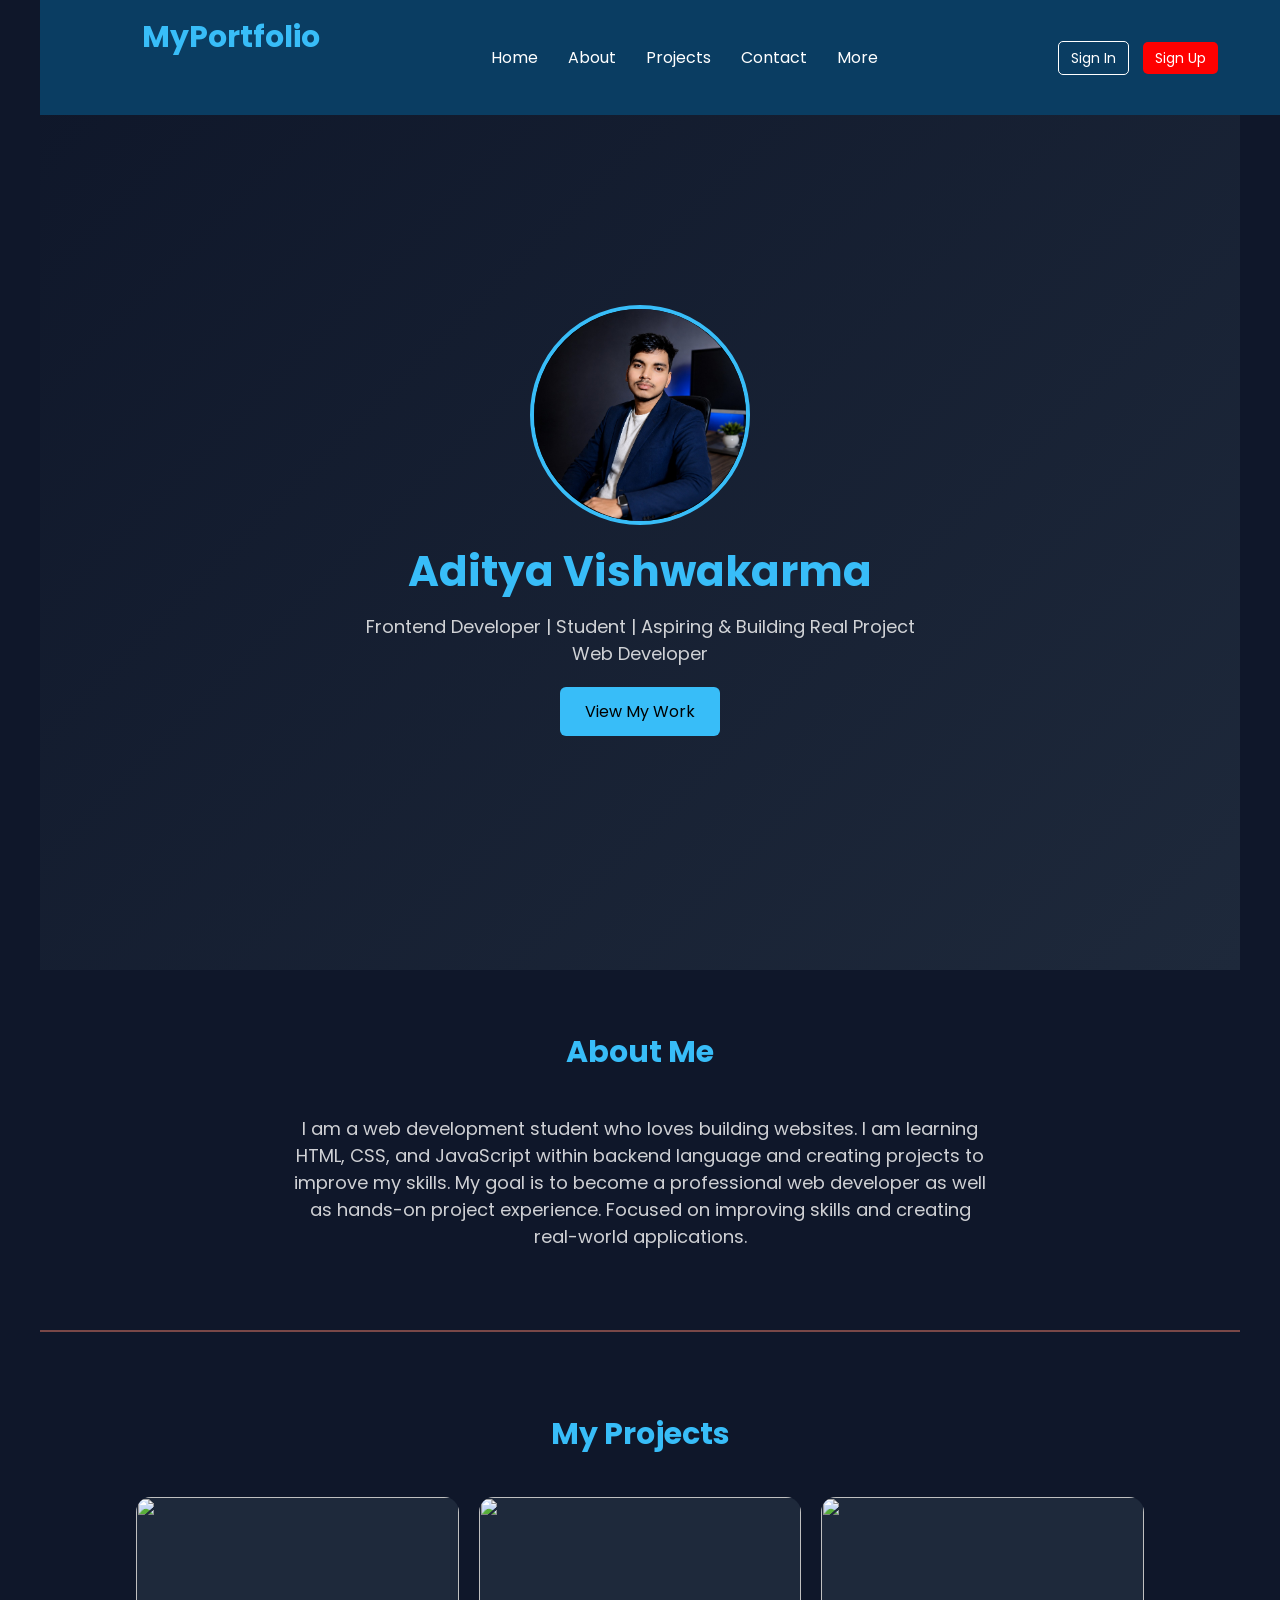
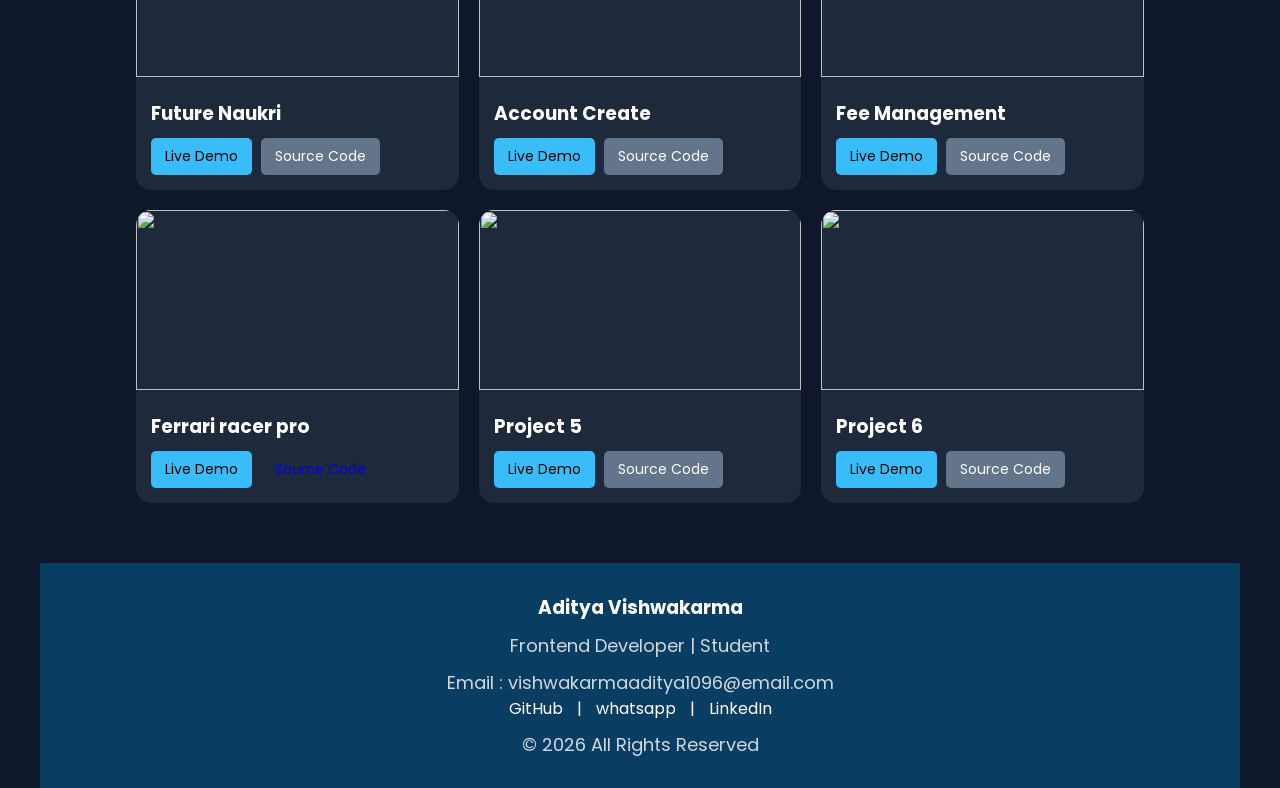
==== index.html @ 9da5fdfc "Update index.html" ====
<!DOCTYPE html>
<html lang="en">
<head>
<meta charset="UTF-8">
<meta name="viewport" content="width=1200">
<title>Responsive Portfolio</title>

<link href="https://fonts.googleapis.com/css2?family=Poppins:wght@300;400;600;700&display=swap" rel="stylesheet">

<style>
    html, body {
        margin: 0;
        padding: 0;
        min-width: 1200px;
    }
    body {
        font-family: Arial, sans-serif;
    }
    .container {
        width: 1200px;
        margin: auto;
    }
    .navbar {
  display: flex;
  justify-content: space-between;
  align-items: center;
  padding: 15px 8%;
  background: #0a3d62;
  color: white;
  position: fixed;
  width: 100%;
  top: 0;
  z-index: 1000;
}

/* Logo */
.logo {
  font-size: 22px;
  font-weight: bold;
}

/* Menu */
.menu {
  list-style: none;
  display: flex;
}

.menu li {
  margin: 0 15px;
}

.menu a {
  color: white;
  text-decoration: none;
  position: relative;
  transition: 0.3s;
}

/* Underline animation */
.menu a::after {
  content: "";
  position: absolute;
  width: 0%;
  height: 2px;
  background: red;
  left: 0;
  bottom: -5px;
  transition: 0.3s;
}

.menu a:hover::after {
  width: 100%;
}

/* Buttons */
.auth-buttons a {
  margin-left: 10px;
  padding: 6px 12px;
  border-radius: 5px;
  text-decoration: none;
  font-size: 14px;
}

/* Sign In */
.signin {
  color: white;
  border: 1px solid white;
}

.signin:hover {
  background: white;
  color: black;
}

/* Sign Up */
.signup {
  background: red;
  color: white;
}

.signup:hover {
  background: darkred;
}

/* Header adjust */
header {
  margin-top: 70px;
}


*{margin:0;padding:0;box-sizing:border-box;font-family:'Poppins',sans-serif;}

body{
  background:#0f172a;
  color:white;
  scroll-behavior:smooth;
}

header{
  height:100vh;
  display:flex;
  justify-content:center;
  align-items:center;
  flex-direction:column;
  background:linear-gradient(135deg,#0f172a,#1e293b);
  text-align:center;
  padding:20px;
}

header img{
  width:220px;
  border-radius:50%;
  border:4px solid #38bdf8;
  animation: float 3s infinite ease-in-out;
}

@keyframes float{
  0%{transform:translateY(0)}
  50%{transform:translateY(-10px)}
  100%{transform:translateY(0)}
}

h1{
  font-size:clamp(28px,5vw,42px);
  color:#38bdf8;
  margin-top:15px;
}

p{opacity:0.8;margin-top:10px;font-size:clamp(14px,2.5vw,18px);}

.btn{
  margin-top:20px;
  padding:12px 25px;
  background:#38bdf8;
  color:black;
  border-radius:6px;
  text-decoration:none;
  transition:0.3s;
  display:inline-block;
}

.btn:hover{
  transform:scale(1.1);
  background:#0ea5e9;
}

section{padding:60px 8%;}

h2{
  text-align:center;
  margin-bottom:40px;
  color:#38bdf8;
  font-size:clamp(22px,4vw,30px);
}

.about{
  max-width:700px;
  margin:auto;
  text-align:center;
}
hr {
  border: none;
  height: 2px;
 
  background: #794848;
  margin: 20px 0;
}

.projects{
  display:grid;
  grid-template-columns:repeat(auto-fit,minmax(250px,1fr));
  gap:20px;
}
.project img {
  width: 100%;
  height: 200px;
  object-fit: cover;
  border-radius: 10px;
}

.card{
  background:#1e293b;
  border-radius:15px;
  overflow:hidden;
  transition:0.4s;
}

.card:hover{
  transform:translateY(-10px) scale(1.02);
  box-shadow:0 15px 30px rgba(0,0,0,0.6);
}

.card img{
  width:100%;
  height:180px;
  object-fit:cover;
}

.card-content{
  padding:15px;
}

.buttons a{
  display:inline-block;
  margin-top:10px;
  margin-right:5px;
  padding:8px 14px;
  border-radius:5px;
  text-decoration:none;
  font-size:14px;
  transition:0.3s;
}

/* Live Demo Button */
.live-btn{
  background:#38bdf8;
  color:black;
}

.live-btn:hover{
  background:red;
  color:white;
  transform:scale(1.1);
}

/* Code Button */
.code-btn{
  background:#64748b;
  color:white;
}

.code-btn:hover{
  background:#94a3b8;
}

.hidden{
  opacity:0;
  transform:translateY(40px);
  transition:all 0.8s ease;
}

.show{
  opacity:1;
  transform:translateY(0);
}

footer {
  background: #0a3d62;
  color: white;
  text-align: center;
  padding: 30px;
}

footer a {
  color: white;
  text-decoration: none;
  margin: 0 10px;
}

footer a:hover {
  color: red;
}
</style>
</head>

<body> 
    <div class="container">
   <nav class="navbar">
  <h2 class="Aditya">MyPortfolio</h2>

  <ul class="menu">
    <li><a href="#">Home</a></li>
    <li><a href="#about">About</a></li>
    <li><a href="#projects">Projects</a></li>
    <li><a href="#contact">Contact</a></li>
     <li><a href="#contact">More</a></li>
  </ul>

  <div class="auth-buttons">
    <a href="sign in.html" class="signin">Sign In</a>
    <a href="sign up.html" class="signup">Sign Up</a>
  </div>
</nav>
<header>
  <img src="photo.png.jpeg" alt="meri photo">
  <h1>Aditya Vishwakarma</h1>
  <p>Frontend Developer | Student | Aspiring & Building Real Project <br> Web Developer</p>
  <a href="#projects" class="btn">View My Work</a>
</header>

<section class="hidden">
  <h2>About Me</h2>
  <div class="about">
    <p>
I am a web development student who loves building websites. 
I am learning HTML, CSS, and JavaScript within backend language and creating projects to improve my skills. 
My goal is to become a professional web developer as well as  hands-on project experience. 
Focused on improving skills and creating real-world applications.
</p>
  </div>
</section><hr>

<section id="projects" class="hidden">
  <h2>My Projects</h2>

  <div class="projects">

    <!-- 6 Projects -->

    <div class="card">
      <img src="project 1.png">
      <div class="card-content">
        <h3>Future Naukri</h3>
        <div class="buttons">
          <a href="Naukari.html" class="live-btn">Live Demo</a>
          <a href="https://github.com/Aditya222142/resume/blob/main/Naukari.html" class="code-btn">Source Code</a>
        </div>
      </div>
    </div>

    <div class="card">
      <img src="project 2.png">
      <div class="card-content">
        <h3>Account Create</h3>
        <div class="buttons">
          <a href="signinBox.html" class="live-btn">Live Demo</a>
          <a href="https://github.com/Aditya222142/resume/blob/main/signinBox.html" class="code-btn">Source Code</a>
        </div>
      </div>
    </div>

    <div class="card">
      <img src="project 3.png">
      <div class="card-content">
        <h3>Fee Management</h3>
        <div class="buttons">
          <a href="collage.html" class="live-btn">Live Demo</a>
          <a href="https://raw.githubusercontent.com/Aditya222142/resume/refs/heads/main/collage.html" class="code-btn">Source Code</a>
        </div>
      </div>
    </div>

    <div class="card">
      <img src="Cargame.png">
      <div class="card-content">
        <h3>Ferrari racer pro</h3>
        <div class="buttons">
          <a href="Cargame.html" class="live-btn">Live Demo</a>
          <a href=" https://www.google.com">Source Code</a>
        </div>
      </div>
    </div>

    <div class="card">
      <img src="images/project5.png">
      <div class="card-content">
        <h3>Project 5</h3>
        <div class="buttons">
          <a href="sarkariskim.html/sarkariskim.html" class="live-btn">Live Demo</a>
          <a href="#" class="code-btn">Source Code</a>
        </div>
      </div>
    </div>

    <div class="card">
      <img src="images/project6.png">
      <div class="card-content">
        <h3>Project 6</h3>
        <div class="buttons">
          <a href="znovafox.html" class="live-btn">Live Demo</a>
          <a href="#" class="code-btn">Source Code</a>
        </div>
      </div>
    </div>

  </div>
</section>

<footer>

  <h3>Aditya Vishwakarma</h3>

  <p>Frontend Developer | Student</p>

  <p>Email : vishwakarmaaditya1096@email.com</p>

  <div>
    <a href="#">GitHub</a> |
    <a href="#">whatsapp</a> |
    <a href="#">LinkedIn</a>
  </div>

  <p>© 2026 All Rights Reserved</p>

</footer>

<script>
const observer = new IntersectionObserver((entries)=>{
  entries.forEach(entry=>{
    if(entry.isIntersecting){
      entry.target.classList.add('show');
    }
  });
});

const hiddenElements = document.querySelectorAll('.hidden');
hiddenElements.forEach(el=>observer.observe(el));
</script>

</body>
</html>
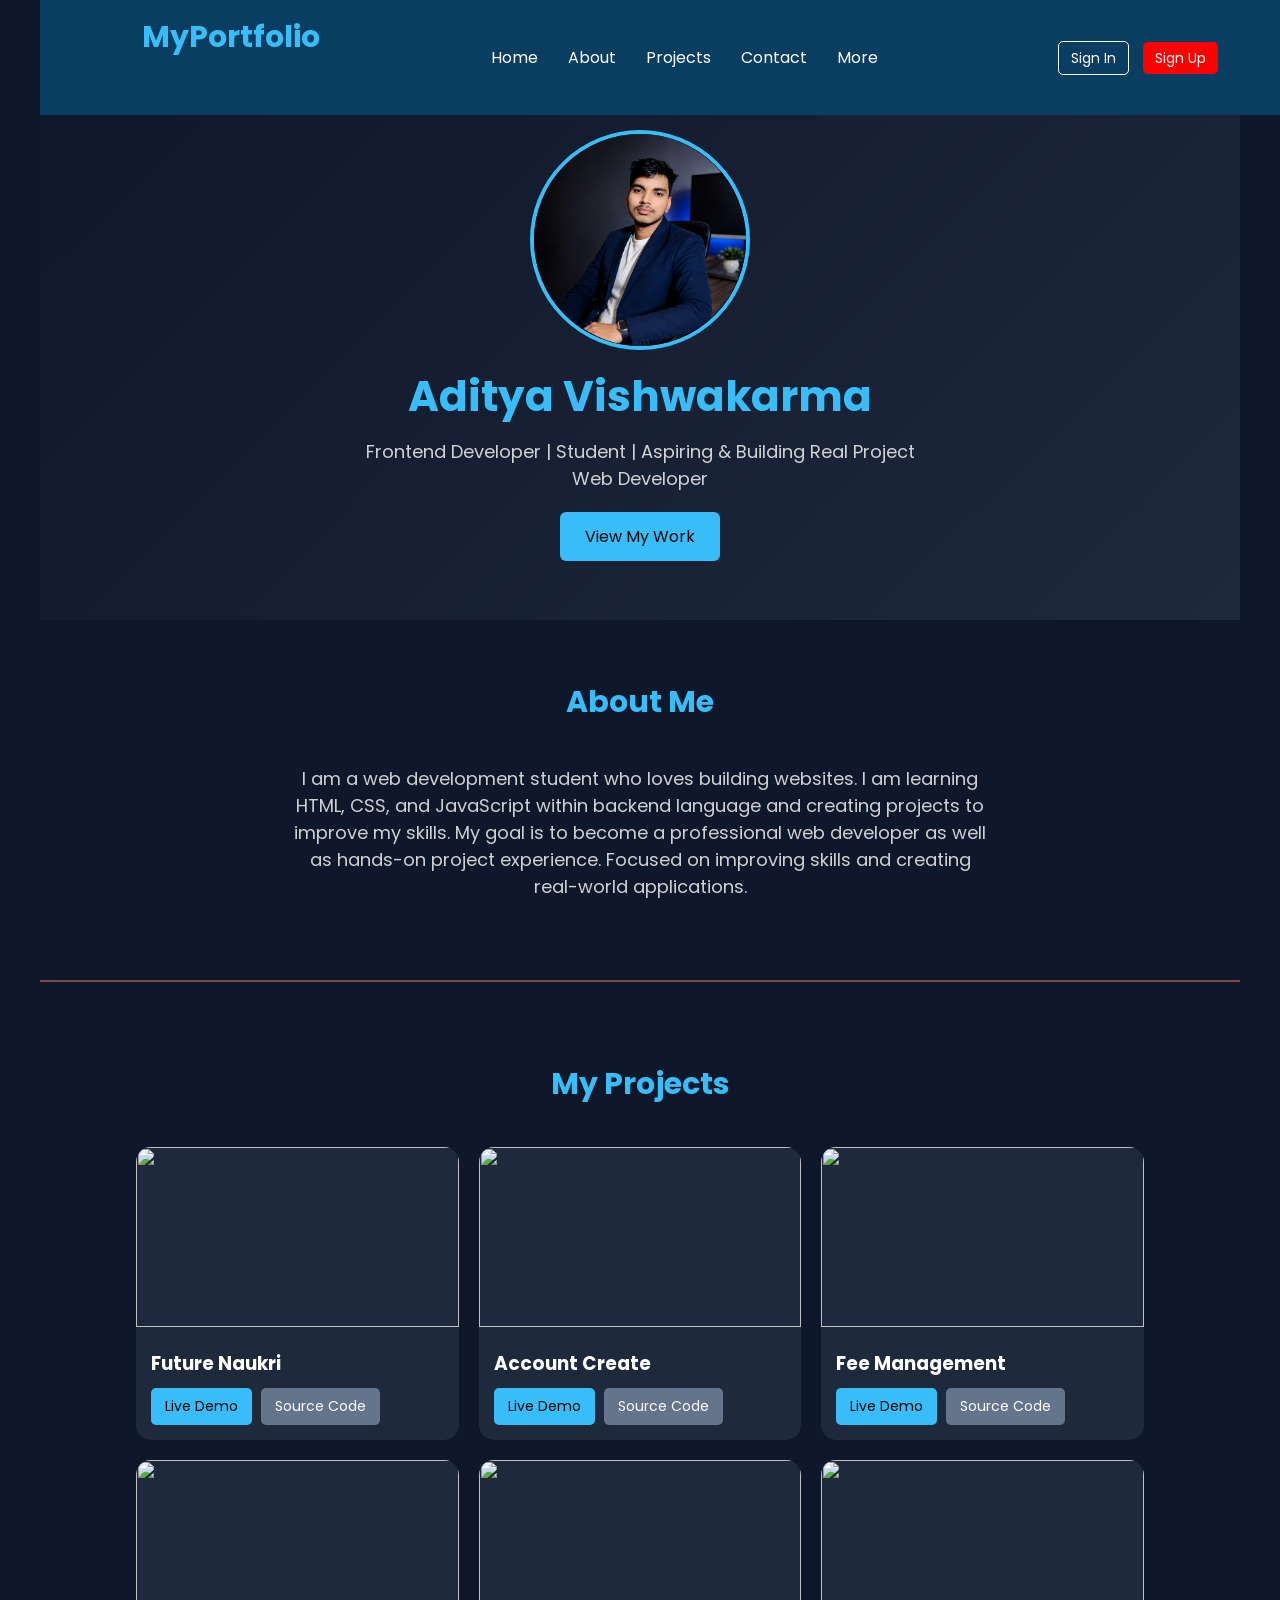
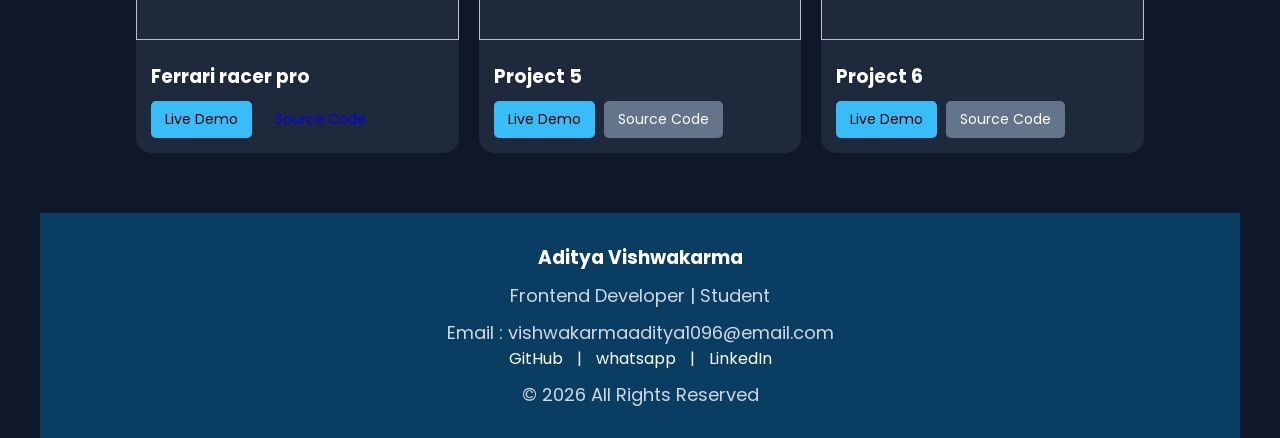
==== commit 2f88916c: "Update index.html" ====
--- a/index.html
+++ b/index.html
@@ -117,7 +117,7 @@
 }
 
 header{
-  height:100vh;
+  min-height:550px;
   display:flex;
   justify-content:center;
   align-items:center;
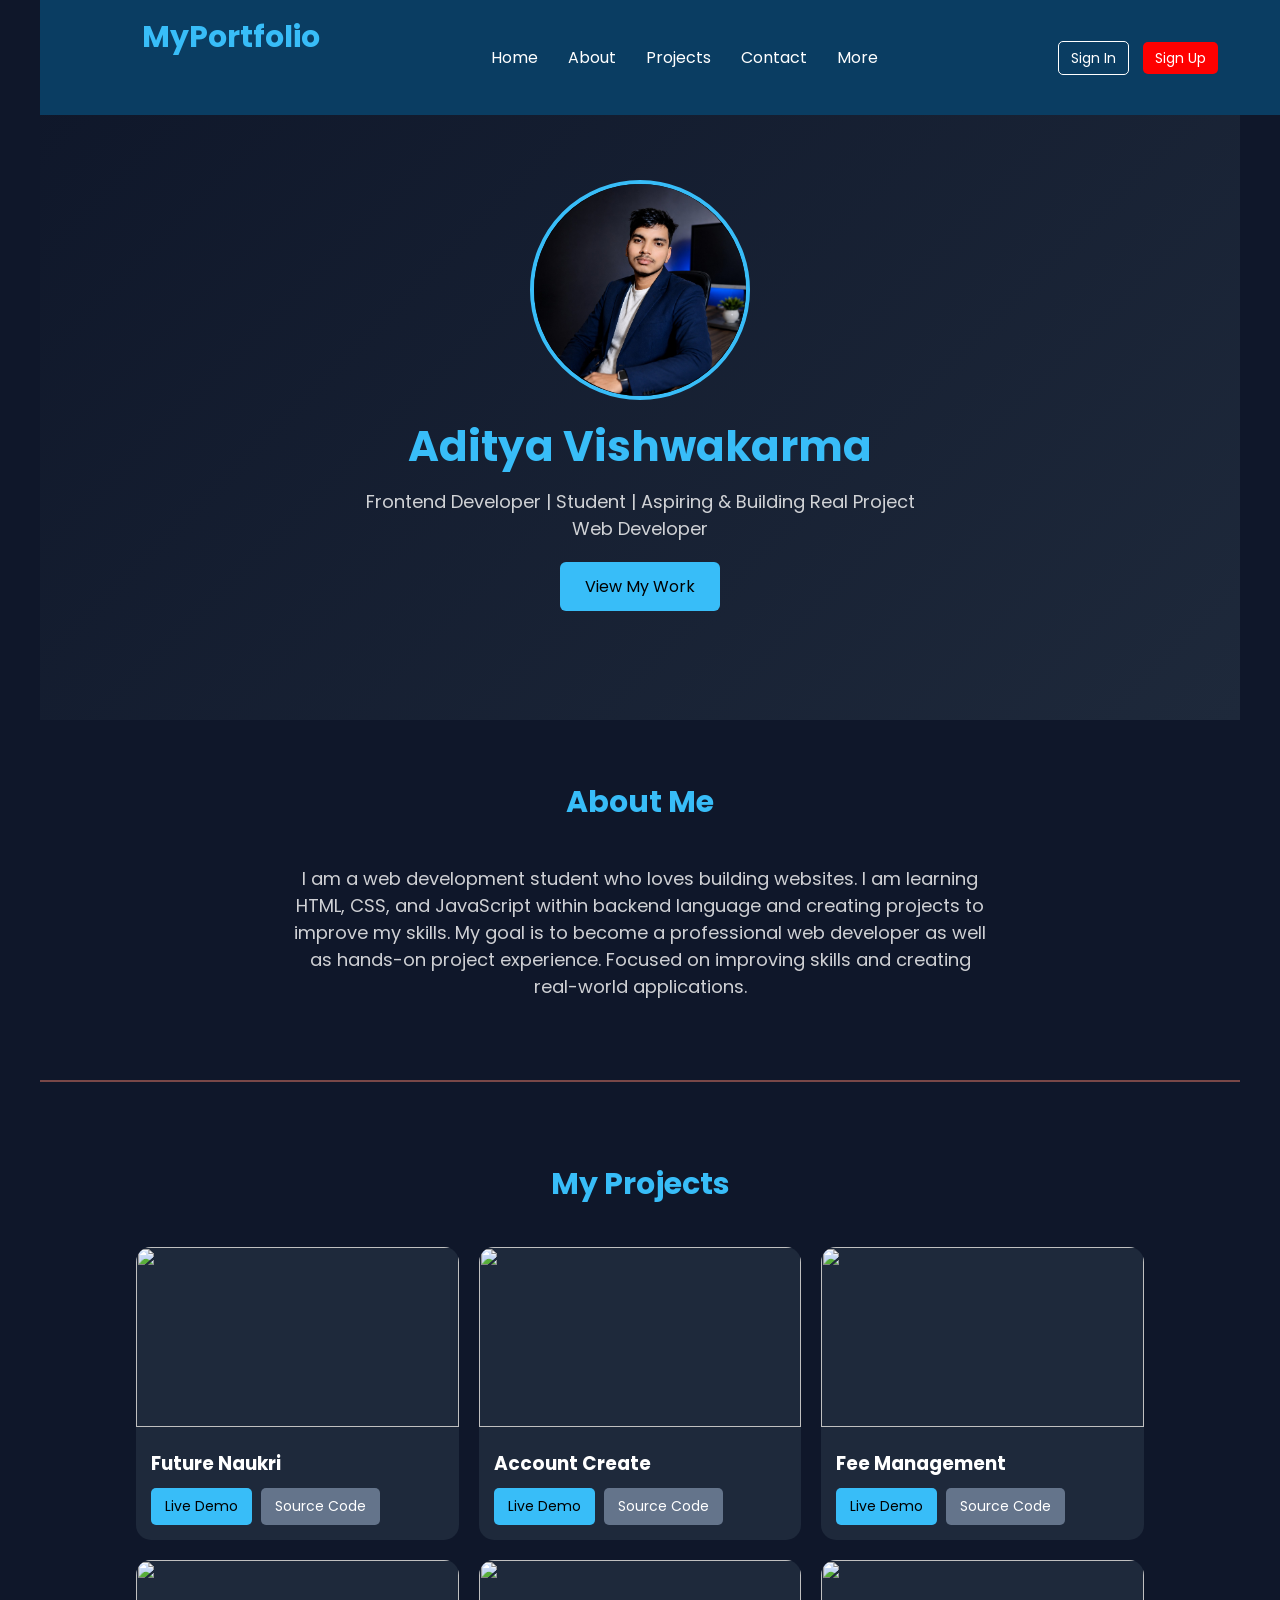
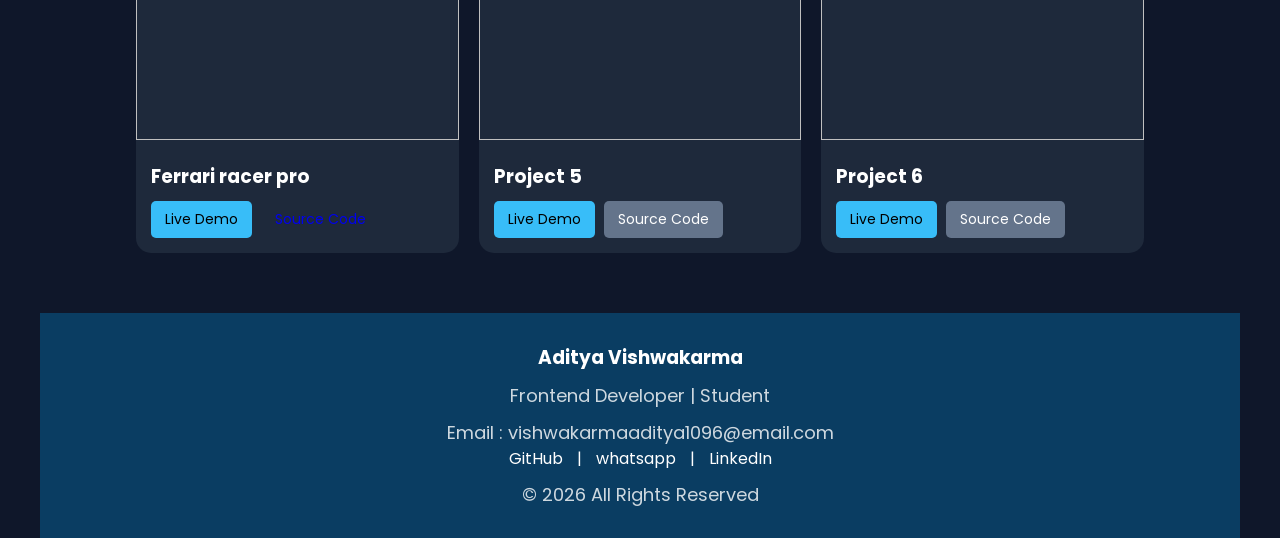
==== commit 7f210849: "Update index.html" ====
--- a/index.html
+++ b/index.html
@@ -117,7 +117,7 @@
 }
 
 header{
-  min-height:550px;
+  min-height:650px;
   display:flex;
   justify-content:center;
   align-items:center;
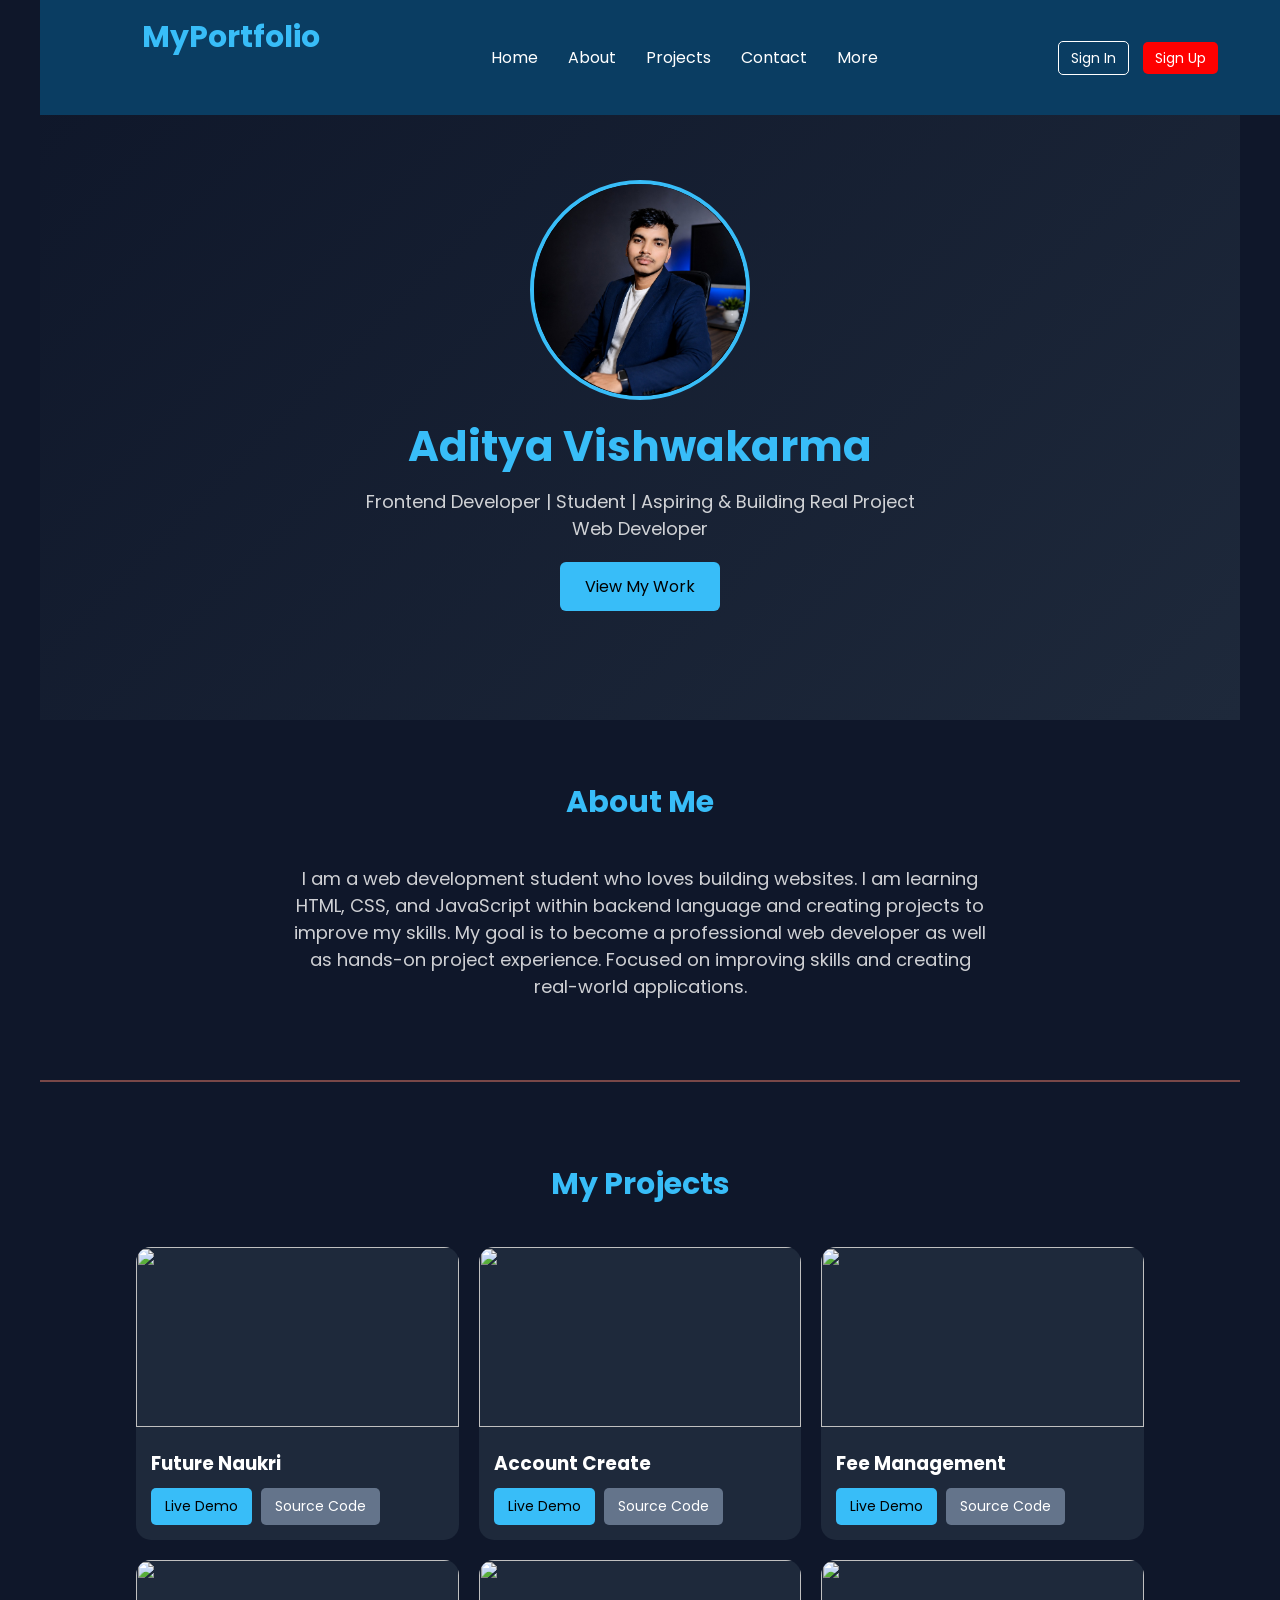
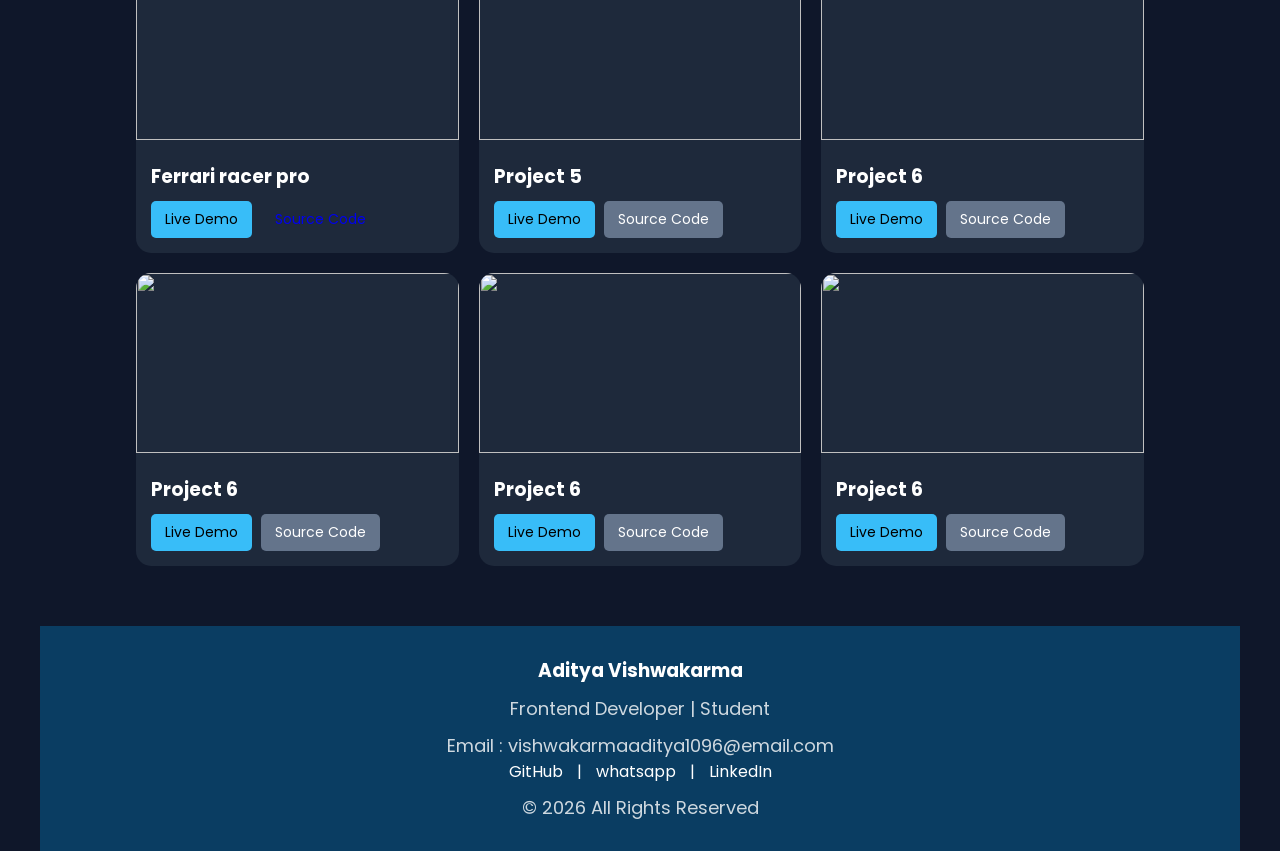
==== commit 824642b1: "Update index.html" ====
--- a/index.html
+++ b/index.html
@@ -392,6 +392,36 @@
         </div>
       </div>
     </div>
+       <div class="card">
+      <img src="images/project6.png">
+      <div class="card-content">
+        <h3>Project 6</h3>
+        <div class="buttons">
+          <a href="znovafox.html" class="live-btn">Live Demo</a>
+          <a href="#" class="code-btn">Source Code</a>
+        </div>
+      </div>
+    </div>
+       <div class="card">
+      <img src="images/project6.png">
+      <div class="card-content">
+        <h3>Project 6</h3>
+        <div class="buttons">
+          <a href="znovafox.html" class="live-btn">Live Demo</a>
+          <a href="#" class="code-btn">Source Code</a>
+        </div>
+      </div>
+    </div>
+       <div class="card">
+      <img src="images/project6.png">
+      <div class="card-content">
+        <h3>Project 6</h3>
+        <div class="buttons">
+          <a href="znovafox.html" class="live-btn">Live Demo</a>
+          <a href="#" class="code-btn">Source Code</a>
+        </div>
+      </div>
+    </div>
 
   </div>
 </section>
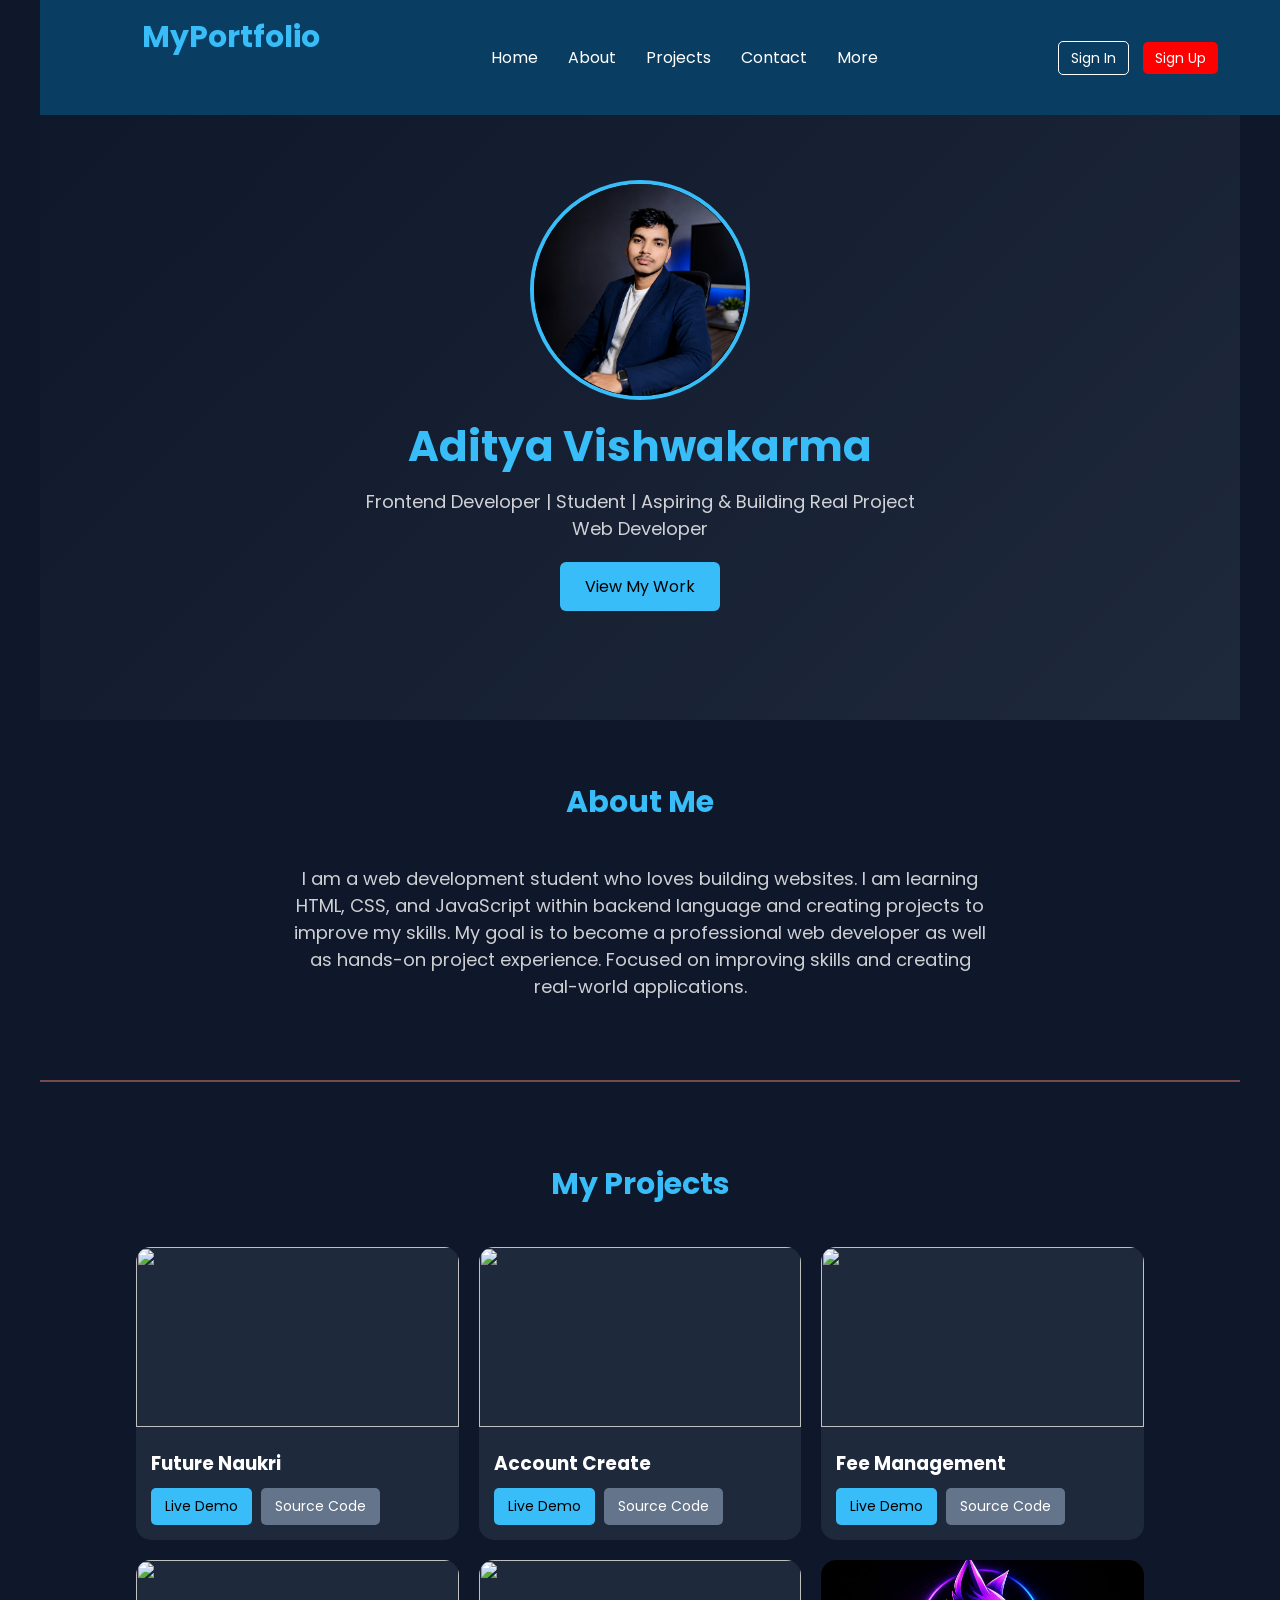
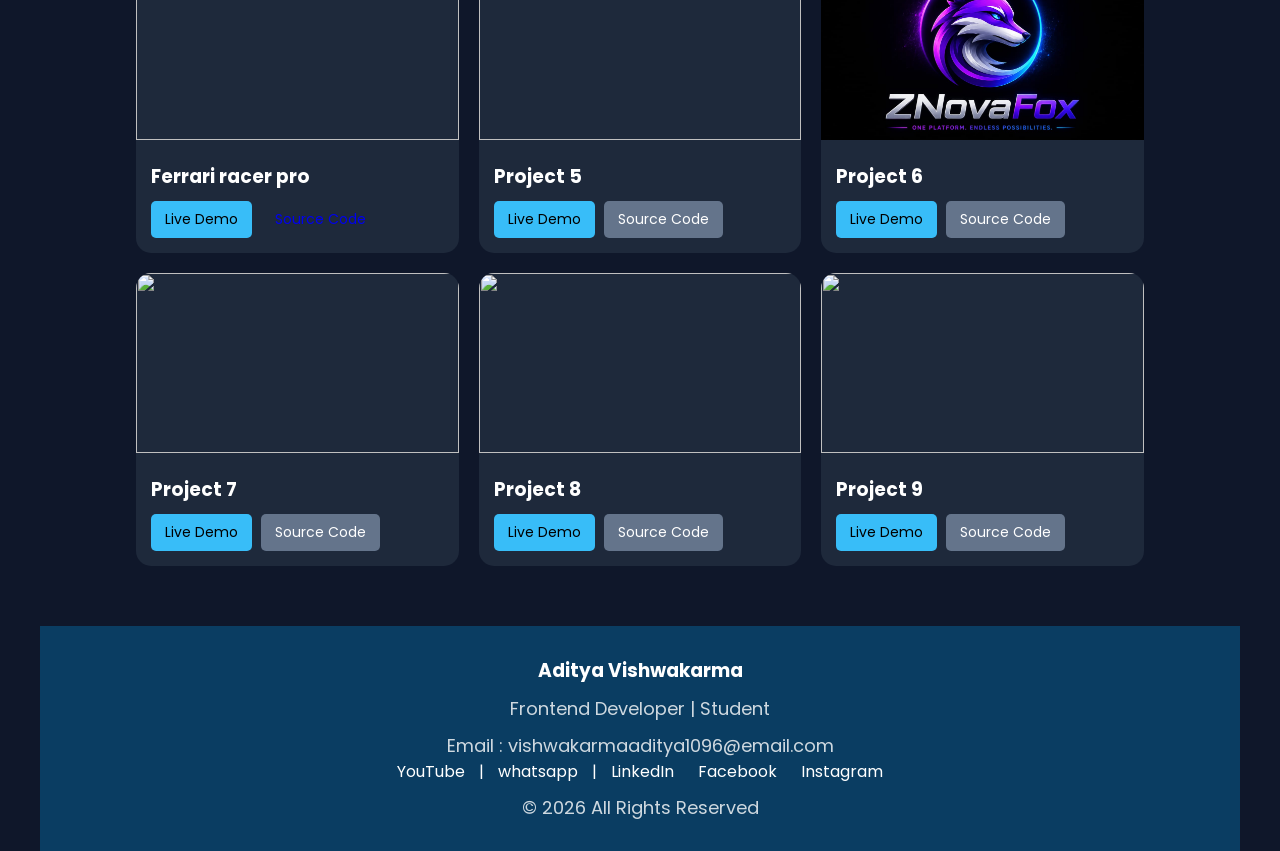
==== commit 65e912f7: "Update index.html" ====
--- a/index.html
+++ b/index.html
@@ -280,6 +280,13 @@
 footer a:hover {
   color: red;
 }
+    html, body {
+        margin: 0;
+        padding: 0;
+    }
+    footer {
+        margin-bottem: 0;
+    }
 </style>
 </head>
 
@@ -383,7 +390,7 @@
     </div>
 
     <div class="card">
-      <img src="images/project6.png">
+      <img src="fox.png">
       <div class="card-content">
         <h3>Project 6</h3>
         <div class="buttons">
@@ -395,7 +402,7 @@
        <div class="card">
       <img src="images/project6.png">
       <div class="card-content">
-        <h3>Project 6</h3>
+        <h3>Project 7</h3>
         <div class="buttons">
           <a href="znovafox.html" class="live-btn">Live Demo</a>
           <a href="#" class="code-btn">Source Code</a>
@@ -405,7 +412,7 @@
        <div class="card">
       <img src="images/project6.png">
       <div class="card-content">
-        <h3>Project 6</h3>
+        <h3>Project 8</h3>
         <div class="buttons">
           <a href="znovafox.html" class="live-btn">Live Demo</a>
           <a href="#" class="code-btn">Source Code</a>
@@ -415,7 +422,7 @@
        <div class="card">
       <img src="images/project6.png">
       <div class="card-content">
-        <h3>Project 6</h3>
+        <h3>Project 9</h3>
         <div class="buttons">
           <a href="znovafox.html" class="live-btn">Live Demo</a>
           <a href="#" class="code-btn">Source Code</a>
@@ -435,9 +442,11 @@
   <p>Email : vishwakarmaaditya1096@email.com</p>
 
   <div>
-    <a href="#">GitHub</a> |
-    <a href="#">whatsapp</a> |
-    <a href="#">LinkedIn</a>
+    <a href="https://www.youtube.com">YouTube</a> |
+    <a href="https://whatsapp.com/channel/0029Vb7uQ8fIN9iqD4lz582T">whatsapp</a> |
+    <a href="https://in.linkedin.com">LinkedIn</a>
+      <a href="https://m.facebook.com/">Facebook</a>
+      <a href="https://www.instagram.com">Instagram</a>
   </div>
 
   <p>© 2026 All Rights Reserved</p>
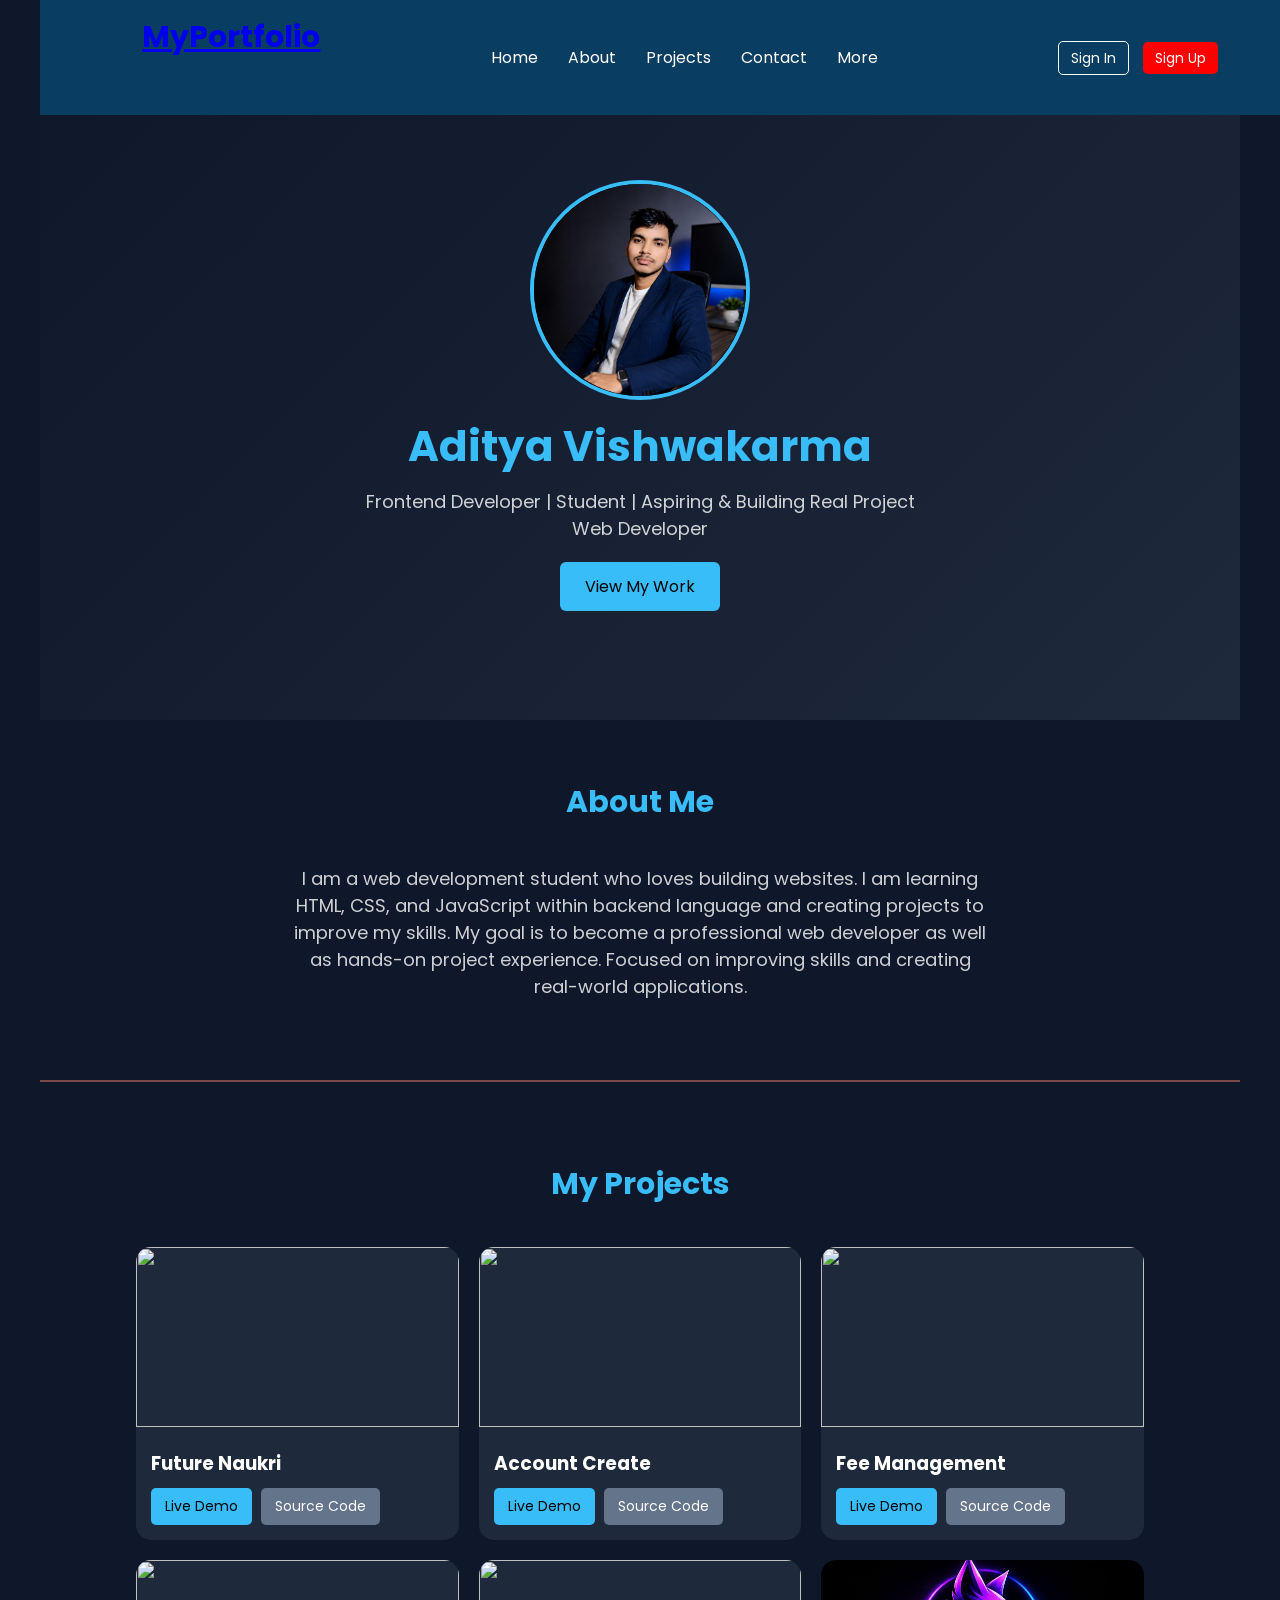
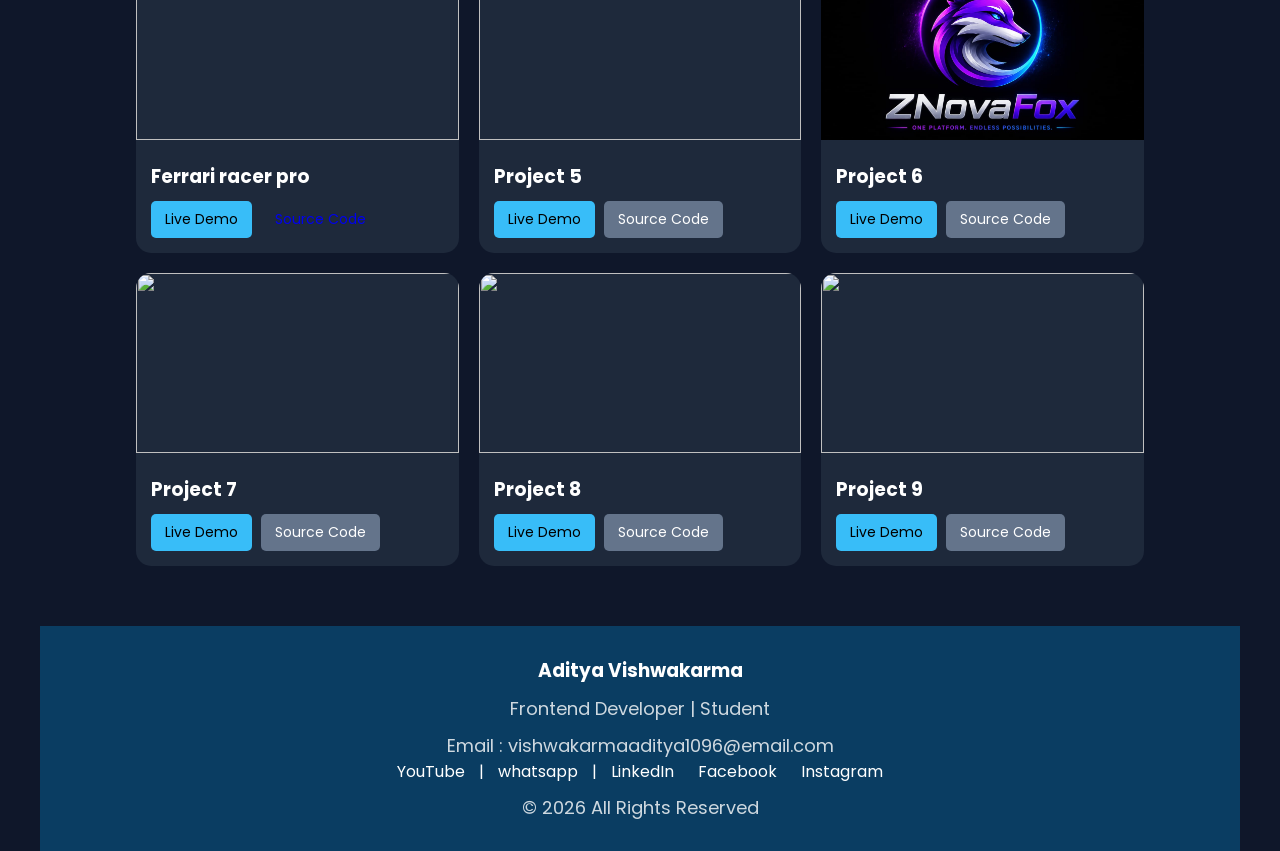
==== commit c66cb607: "Update index.html" ====
--- a/index.html
+++ b/index.html
@@ -293,7 +293,7 @@
 <body> 
     <div class="container">
    <nav class="navbar">
-  <h2 class="Aditya">MyPortfolio</h2>
+  <h2 class="Aditya"><a href="https://github.com/Adityaup62/resume/blob/main/index.html">MyPortfolio</a></h2>
 
   <ul class="menu">
     <li><a href="#">Home</a></li>
@@ -362,7 +362,7 @@
         <h3>Fee Management</h3>
         <div class="buttons">
           <a href="collage.html" class="live-btn">Live Demo</a>
-          <a href="https://raw.githubusercontent.com/Aditya222142/resume/refs/heads/main/collage.html" class="code-btn">Source Code</a>
+          <a href="https://github.com/Adityaup62/resume/blob/main/collage.html" class="code-btn">Source Code</a>
         </div>
       </div>
     </div>
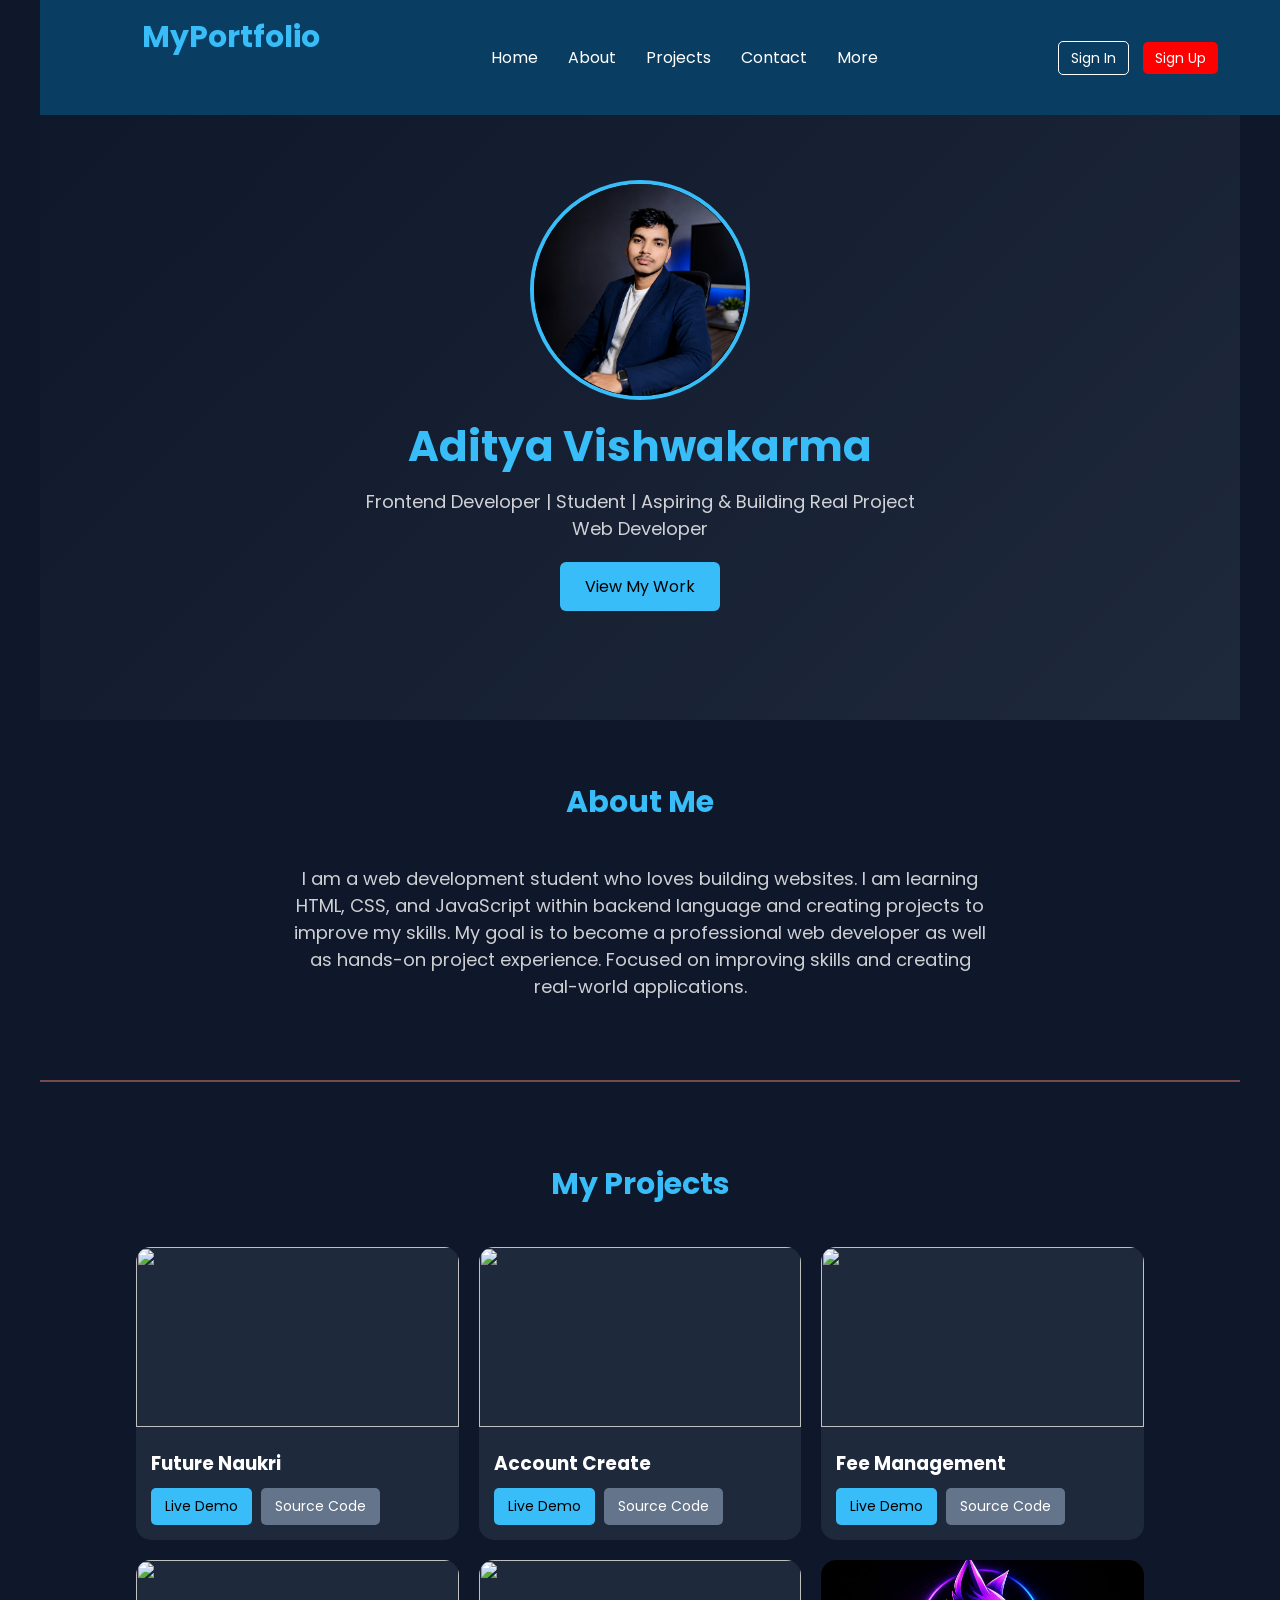
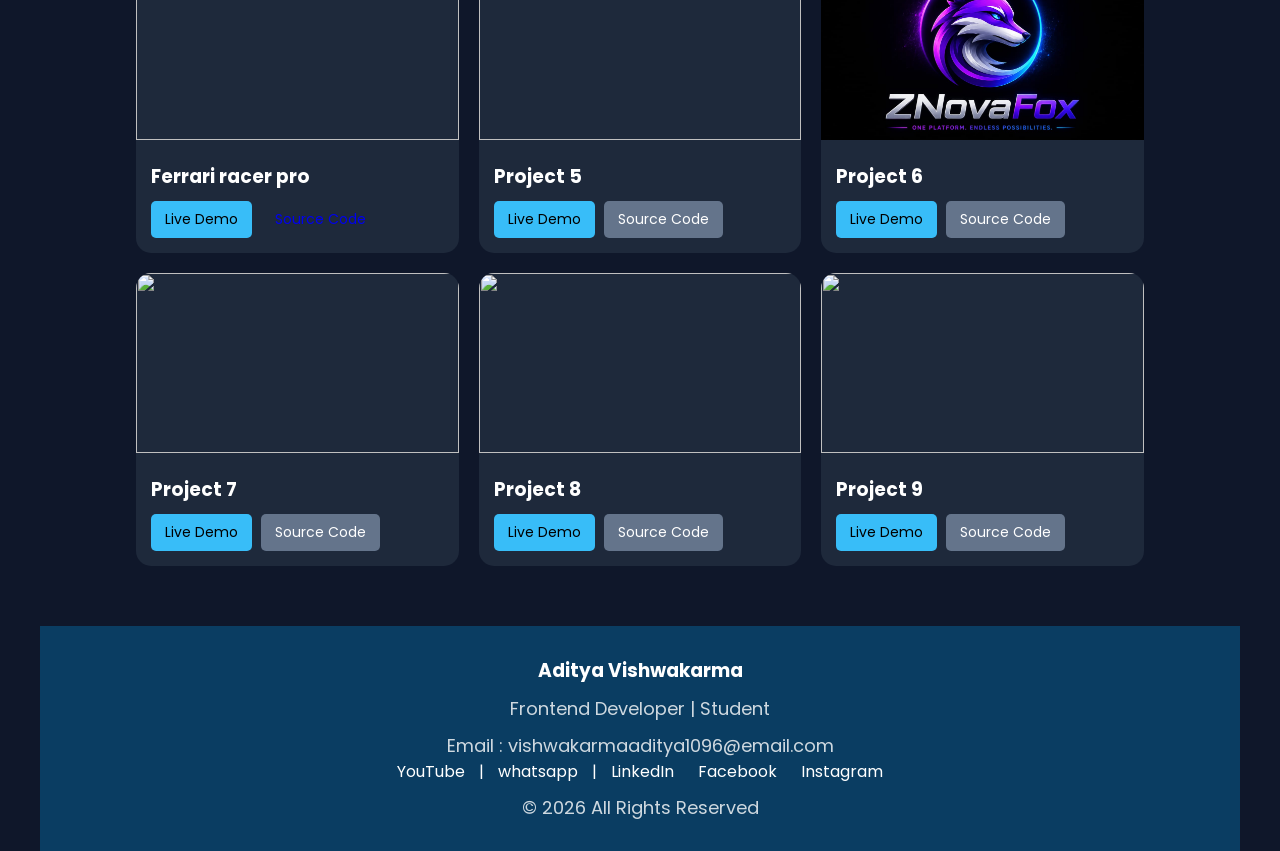
==== commit e6881f6c: "Update index.html" ====
--- a/index.html
+++ b/index.html
@@ -293,10 +293,10 @@
 <body> 
     <div class="container">
    <nav class="navbar">
-  <h2 class="Aditya"><a href="https://github.com/Adityaup62/resume/blob/main/index.html">MyPortfolio</a></h2>
+  <h2 class="Aditya">MyPortfolio</h2>
 
   <ul class="menu">
-    <li><a href="#">Home</a></li>
+    <li><a href="https://github.com/Adityaup62/resume/blob/main/index.html">Home</a></li>
     <li><a href="#about">About</a></li>
     <li><a href="#projects">Projects</a></li>
     <li><a href="#contact">Contact</a></li>
